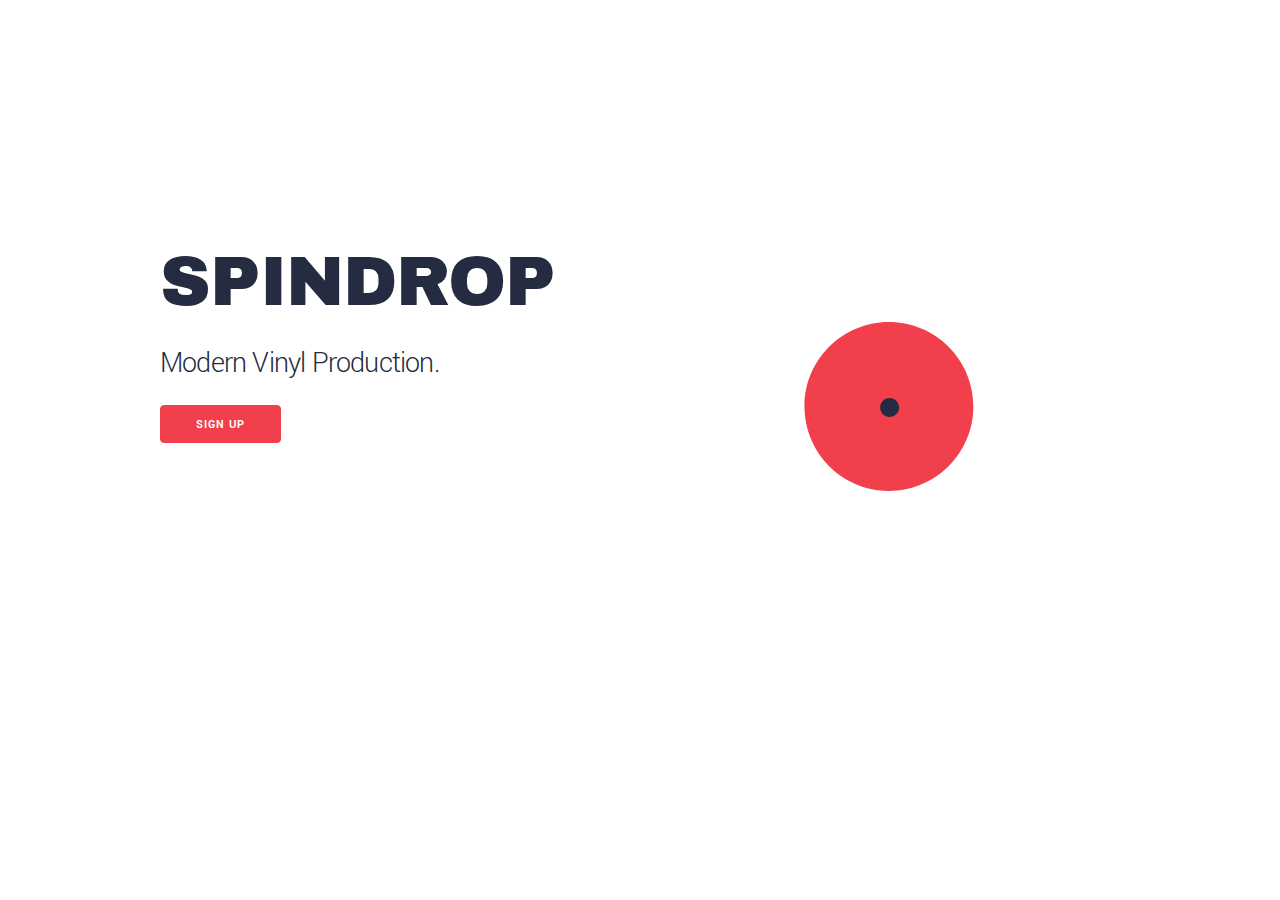
==== signup.html @ 9b6a0812 "awesome" ====
<!DOCTYPE html>
<html lang="en">
<head>

  <!-- Basic Page Needs
  –––––––––––––––––––––––––––––––––––––––––––––––––– -->
  <meta charset="utf-8">
  <title>Spindrop | Modern Vinyl Production</title>
  <meta name="description" content="">
  <meta name="author" content="">

  <!-- Mobile Specific Metas
  –––––––––––––––––––––––––––––––––––––––––––––––––– -->
  <meta name="viewport" content="width=device-width, initial-scale=1">

  <!-- FONT
  –––––––––––––––––––––––––––––––––––––––––––––––––– -->
  <link href='https://fonts.googleapis.com/css?family=Yantramanav:100,300|Archivo+Black' rel='stylesheet' type='text/css'>

  <!-- CSS
  –––––––––––––––––––––––––––––––––––––––––––––––––– -->
  <link rel="stylesheet" href="css/normalize.css">
  <link rel="stylesheet" href="css/skeleton.css">
  <link rel="stylesheet" href="css/kylesheet.css">

  <!-- Favicon
  –––––––––––––––––––––––––––––––––––––––––––––––––– -->
  <link rel="icon" type="image/png" href="images/favicon.png">

</head>
<body>

  <!-- Primary Page Layout
  –––––––––––––––––––––––––––––––––––––––––––––––––– -->
  <div class="container" id="hero">
    <div class="row">
      <div class="one-half column" style="margin-top: 25%">
        <h1>SPINDROP</h1>
        <h4>Modern Vinyl Production.</h4>
          <a class="typeform-share link" href="https://kyle144.typeform.com/to/S12D26" data-mode="1" target="_blank"><button class="button button-primary">Sign Up</button></a>
      </div>
      <div class="one-half column" style="margin-top: 25%">
        <div style="width:100%;height:100%;display:inline-block;" id="vinyl"></div>
      </div>
    </div>
  </div>
  

<!-- End Document
  –––––––––––––––––––––––––––––––––––––––––––––––––– -->
</body>
<script src="js/main.js"></script>
<script src="js/bodymovin.js" type="text/javascript"></script>
<script>(function(){var qs,js,q,s,d=document,gi=d.getElementById,ce=d.createElement,gt=d.getElementsByTagName,id='typef_orm',b='https://s3-eu-west-1.amazonaws.com/share.typeform.com/';if(!gi.call(d,id)){js=ce.call(d,'script');js.id=id;js.src=b+'share.js';q=gt.call(d,'script')[0];q.parentNode.insertBefore(js,q)}})()</script>
<script>

          var animData = {
              wrapper: document.getElementById('vinyl'),
              animType: 'svg',
              loop: true,
              prerender: true,
              autoplay: true,
              path: 'data.json'

          };
          var anim = bodymovin.loadAnimation(animData);
      </script>

</html>
---- css/skeleton.css ----
/*
* Skeleton V2.0.4
* Copyright 2014, Dave Gamache
* www.getskeleton.com
* Free to use under the MIT license.
* http://www.opensource.org/licenses/mit-license.php
* 12/29/2014
*/


/* Table of contents
––––––––––––––––––––––––––––––––––––––––––––––––––
- Grid
- Base Styles
- Typography
- Links
- Buttons
- Forms
- Lists
- Code
- Tables
- Spacing
- Utilities
- Clearing
- Media Queries
*/


/* Grid
–––––––––––––––––––––––––––––––––––––––––––––––––– */
.container {
  position: relative;
  width: 100%;
  max-width: 960px;
  margin: 0 auto;
  padding: 0 20px;
  box-sizing: border-box; }
.column,
.columns {
  width: 100%;
  float: left;
  box-sizing: border-box; }

/* For devices larger than 400px */
@media (min-width: 400px) {
  .container {
    width: 85%;
    padding: 0; }
}

/* For devices larger than 550px */
@media (min-width: 550px) {
  .container {
    width: 80%; }
  .column,
  .columns {
    margin-left: 4%; }
  .column:first-child,
  .columns:first-child {
    margin-left: 0; }

  .one.column,
  .one.columns                    { width: 4.66666666667%; }
  .two.columns                    { width: 13.3333333333%; }
  .three.columns                  { width: 22%;            }
  .four.columns                   { width: 30.6666666667%; }
  .five.columns                   { width: 39.3333333333%; }
  .six.columns                    { width: 48%;            }
  .seven.columns                  { width: 56.6666666667%; }
  .eight.columns                  { width: 65.3333333333%; }
  .nine.columns                   { width: 74.0%;          }
  .ten.columns                    { width: 82.6666666667%; }
  .eleven.columns                 { width: 91.3333333333%; }
  .twelve.columns                 { width: 100%; margin-left: 0; }

  .one-third.column               { width: 30.6666666667%; }
  .two-thirds.column              { width: 65.3333333333%; }

  .one-half.column                { width: 48%; }

  /* Offsets */
  .offset-by-one.column,
  .offset-by-one.columns          { margin-left: 8.66666666667%; }
  .offset-by-two.column,
  .offset-by-two.columns          { margin-left: 17.3333333333%; }
  .offset-by-three.column,
  .offset-by-three.columns        { margin-left: 26%;            }
  .offset-by-four.column,
  .offset-by-four.columns         { margin-left: 34.6666666667%; }
  .offset-by-five.column,
  .offset-by-five.columns         { margin-left: 43.3333333333%; }
  .offset-by-six.column,
  .offset-by-six.columns          { margin-left: 52%;            }
  .offset-by-seven.column,
  .offset-by-seven.columns        { margin-left: 60.6666666667%; }
  .offset-by-eight.column,
  .offset-by-eight.columns        { margin-left: 69.3333333333%; }
  .offset-by-nine.column,
  .offset-by-nine.columns         { margin-left: 78.0%;          }
  .offset-by-ten.column,
  .offset-by-ten.columns          { margin-left: 86.6666666667%; }
  .offset-by-eleven.column,
  .offset-by-eleven.columns       { margin-left: 95.3333333333%; }

  .offset-by-one-third.column,
  .offset-by-one-third.columns    { margin-left: 34.6666666667%; }
  .offset-by-two-thirds.column,
  .offset-by-two-thirds.columns   { margin-left: 69.3333333333%; }

  .offset-by-one-half.column,
  .offset-by-one-half.columns     { margin-left: 52%; }

}


/* Base Styles
–––––––––––––––––––––––––––––––––––––––––––––––––– */
/* NOTE
html is set to 62.5% so that all the REM measurements throughout Skeleton
are based on 10px sizing. So basically 1.5rem = 15px :) */
html {
  font-size: 62.5%; }
body {
  font-size: 1.5em; /* currently ems cause chrome bug misinterpreting rems on body element */
  line-height: 1.6;
  font-weight: 400;
  font-family: "Yantramanav", "HelveticaNeue", "Helvetica Neue", Helvetica, Arial, sans-serif;
  color: #252c41; }


/* Typography
–––––––––––––––––––––––––––––––––––––––––––––––––– */
h1, h2, h3, h4, h5, h6 {
  margin-top: 0;
  margin-bottom: 2rem;
  font-weight: 300; }
h1 { font-family: "Archivo Black"; font-size: 5.0rem; line-height: 1.2;  letter-spacing: -.1rem;}
h2 { font-size: 3.3rem; line-height: 1.25; letter-spacing: -.1rem; }
h3 { font-size: 3.0rem; line-height: 1.3;  letter-spacing: -.1rem; }
h4 { font-size: 2.4rem; line-height: 1.35; letter-spacing: -.08rem; }
h5 { font-size: 1.8rem; line-height: 1.5;  letter-spacing: -.05rem; }
h6 { font-size: 1.5rem; line-height: 1.6;  letter-spacing: 0; }

/* Larger than phablet */
@media (min-width: 750px) {
  h1 { font-size: 7.0rem; }
  h2 { font-size: 4.2rem; }
  h3 { font-size: 3.6rem; }
  h4 { font-size: 3.0rem; }
  h5 { font-size: 2.4rem; }
  h6 { font-size: 1.5rem; }
}

p {
  margin-top: 0; }


/* Links
–––––––––––––––––––––––––––––––––––––––––––––––––– */
a {
  color: #1EAEDB; }
a:hover {
  color: #0FA0CE; }


/* Buttons
–––––––––––––––––––––––––––––––––––––––––––––––––– */
.button,
button,
input[type="submit"],
input[type="reset"],
input[type="button"] {
  display: inline-block;
  height: 38px;
  padding: 0 35px;
  color: #252c41;
  text-align: center;
  font-size: 12px;
  font-weight: 600;
  line-height: 38px;
  letter-spacing: .1rem;
  text-transform: uppercase;
  text-decoration: none;
  white-space: nowrap;
  background-color: transparent;
  border-radius: 4px;
  border: 1px solid #252c41;
  cursor: pointer;
  box-sizing: border-box; }
.button:hover,
button:hover,
input[type="submit"]:hover,
input[type="reset"]:hover,
input[type="button"]:hover,
.button:focus,
button:focus,
input[type="submit"]:focus,
input[type="reset"]:focus,
input[type="button"]:focus {
  color: #333;
  border-color: #888;
  outline: 0; }
.button.button-primary,
button.button-primary,
input[type="submit"].button-primary,
input[type="reset"].button-primary,
input[type="button"].button-primary {
  color: #FFF;
  background-color: #f1404b;
  border-color: #f1404b; }
.button.button-primary:hover,
button.button-primary:hover,
input[type="submit"].button-primary:hover,
input[type="reset"].button-primary:hover,
input[type="button"].button-primary:hover,
.button.button-primary:focus,
button.button-primary:focus,
input[type="submit"].button-primary:focus,
input[type="reset"].button-primary:focus,
input[type="button"].button-primary:focus {
  color: #FFF;
  background-color: #f1404b;
  border-color: #f1404b; }


/* Forms
–––––––––––––––––––––––––––––––––––––––––––––––––– */
input[type="email"],
input[type="number"],
input[type="search"],
input[type="text"],
input[type="tel"],
input[type="url"],
input[type="password"],
textarea,
select {
  height: 38px;
  padding: 6px 10px; /* The 6px vertically centers text on FF, ignored by Webkit */
  background-color: #fff;
  border: 1px solid #D1D1D1;
  border-radius: 4px;
  box-shadow: none;
  box-sizing: border-box; }
/* Removes awkward default styles on some inputs for iOS */
input[type="email"],
input[type="number"],
input[type="search"],
input[type="text"],
input[type="tel"],
input[type="url"],
input[type="password"],
textarea {
  -webkit-appearance: none;
     -moz-appearance: none;
          appearance: none; }
textarea {
  min-height: 65px;
  padding-top: 6px;
  padding-bottom: 6px; }
input[type="email"]:focus,
input[type="number"]:focus,
input[type="search"]:focus,
input[type="text"]:focus,
input[type="tel"]:focus,
input[type="url"]:focus,
input[type="password"]:focus,
textarea:focus,
select:focus {
  border: 1px solid #33C3F0;
  outline: 0; }
label,
legend {
  display: block;
  margin-bottom: .5rem;
  font-weight: 600; }
fieldset {
  padding: 0;
  border-width: 0; }
input[type="checkbox"],
input[type="radio"] {
  display: inline; }
label > .label-body {
  display: inline-block;
  margin-left: .5rem;
  font-weight: normal; }


/* Lists
–––––––––––––––––––––––––––––––––––––––––––––––––– */
ul {
  list-style: circle inside; }
ol {
  list-style: decimal inside; }
ol, ul {
  padding-left: 0;
  margin-top: 0; }
ul ul,
ul ol,
ol ol,
ol ul {
  margin: 1.5rem 0 1.5rem 3rem;
  font-size: 90%; }
li {
  margin-bottom: 1rem; }


/* Code
–––––––––––––––––––––––––––––––––––––––––––––––––– */
code {
  padding: .2rem .5rem;
  margin: 0 .2rem;
  font-size: 90%;
  white-space: nowrap;
  background: #F1F1F1;
  border: 1px solid #E1E1E1;
  border-radius: 4px; }
pre > code {
  display: block;
  padding: 1rem 1.5rem;
  white-space: pre; }


/* Tables
–––––––––––––––––––––––––––––––––––––––––––––––––– */
th,
td {
  padding: 12px 15px;
  text-align: left;
  border-bottom: 1px solid #E1E1E1; }
th:first-child,
td:first-child {
  padding-left: 0; }
th:last-child,
td:last-child {
  padding-right: 0; }


/* Spacing
–––––––––––––––––––––––––––––––––––––––––––––––––– */
button,
.button {
  margin-bottom: 1rem; }
input,
textarea,
select,
fieldset {
  margin-bottom: 1.5rem; }
pre,
blockquote,
dl,
figure,
table,
p,
ul,
ol,
form {
  margin-bottom: 2.5rem; }


/* Utilities
–––––––––––––––––––––––––––––––––––––––––––––––––– */
.u-full-width {
  width: 100%;
  box-sizing: border-box; }
.u-max-full-width {
  max-width: 100%;
  box-sizing: border-box; }
.u-pull-right {
  float: right; }
.u-pull-left {
  float: left; }


/* Misc
–––––––––––––––––––––––––––––––––––––––––––––––––– */
hr {
  margin-top: 3rem;
  margin-bottom: 3.5rem;
  border-width: 0;
  border-top: 1px solid #E1E1E1; }


/* Clearing
–––––––––––––––––––––––––––––––––––––––––––––––––– */

/* Self Clearing Goodness */
.container:after,
.row:after,
.u-cf {
  content: "";
  display: table;
  clear: both; }


/* Media Queries
–––––––––––––––––––––––––––––––––––––––––––––––––– */
/*
Note: The best way to structure the use of media queries is to create the queries
near the relevant code. For example, if you wanted to change the styles for buttons
on small devices, paste the mobile query code up in the buttons section and style it
there.
*/


/* Larger than mobile */
@media (min-width: 400px) {}

/* Larger than phablet (also point when grid becomes active) */
@media (min-width: 550px) {}

/* Larger than tablet */
@media (min-width: 750px) {}

/* Larger than desktop */
@media (min-width: 1000px) {}

/* Larger than Desktop HD */
@media (min-width: 1200px) {}
---- css/kylesheet.css ----
html, body {
	height: 100%;
}
#hero {
	height: 90%;
}
h1 {
	text-transform: uppercase;
}
.center {
	text-align: center;
}
.img-responsive {
	max-width: 100%;
}
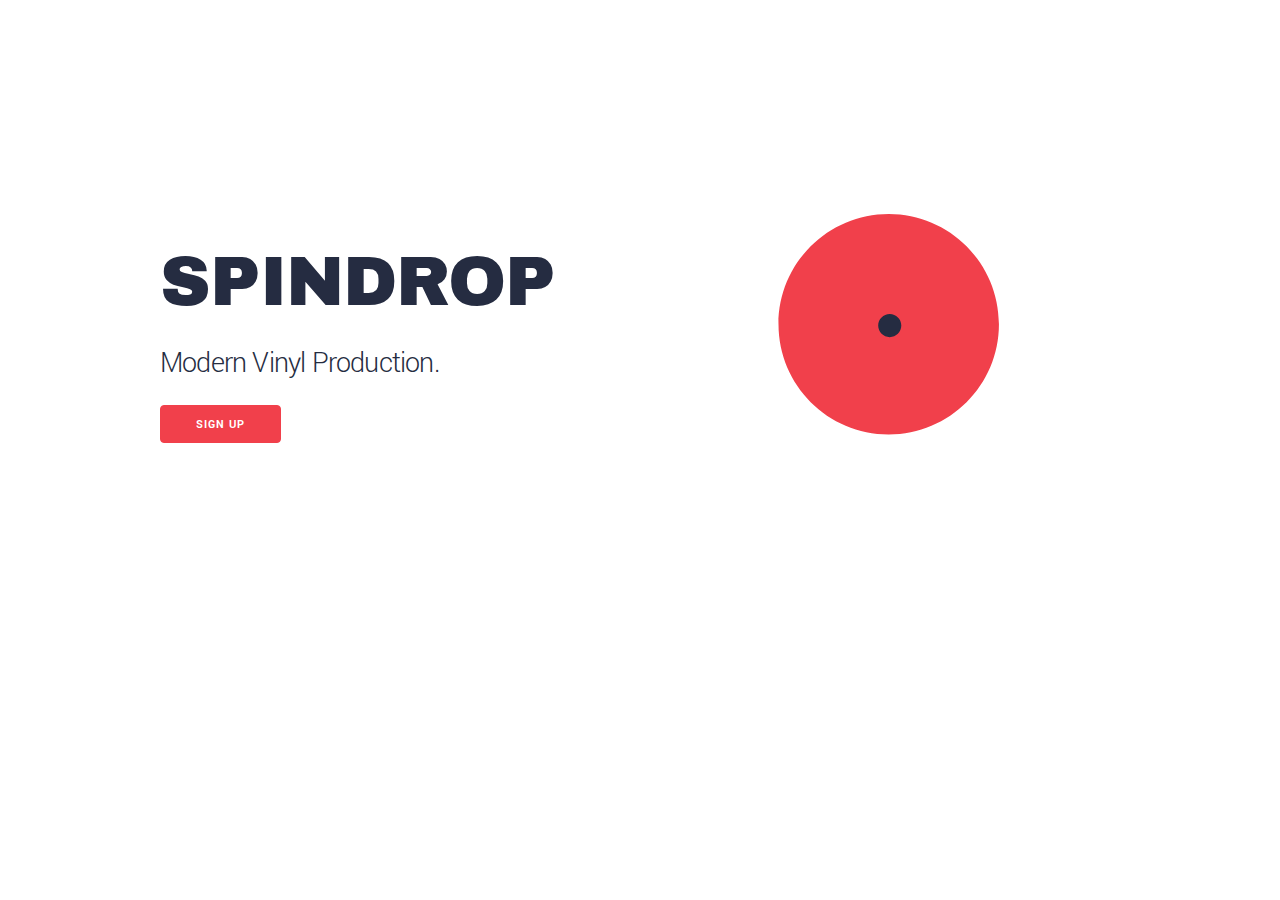
==== commit 088315ac: "no more red circle" ====
--- a/signup.html
+++ b/signup.html
@@ -39,7 +39,7 @@
         <h4>Modern Vinyl Production.</h4>
           <a class="typeform-share link" href="https://kyle144.typeform.com/to/S12D26" data-mode="1" target="_blank"><button class="button button-primary">Sign Up</button></a>
       </div>
-      <div class="one-half column" style="margin-top: 25%">
+      <div class="one-half column" style="margin-top: 10%">
         <div style="width:100%;height:100%;display:inline-block;" id="vinyl"></div>
       </div>
     </div>
--- a/css/kylesheet.css
+++ b/css/kylesheet.css
@@ -12,4 +12,7 @@
 }
 .img-responsive {
 	max-width: 100%;
+}
+#vinyl {
+	z-index: -10;
 }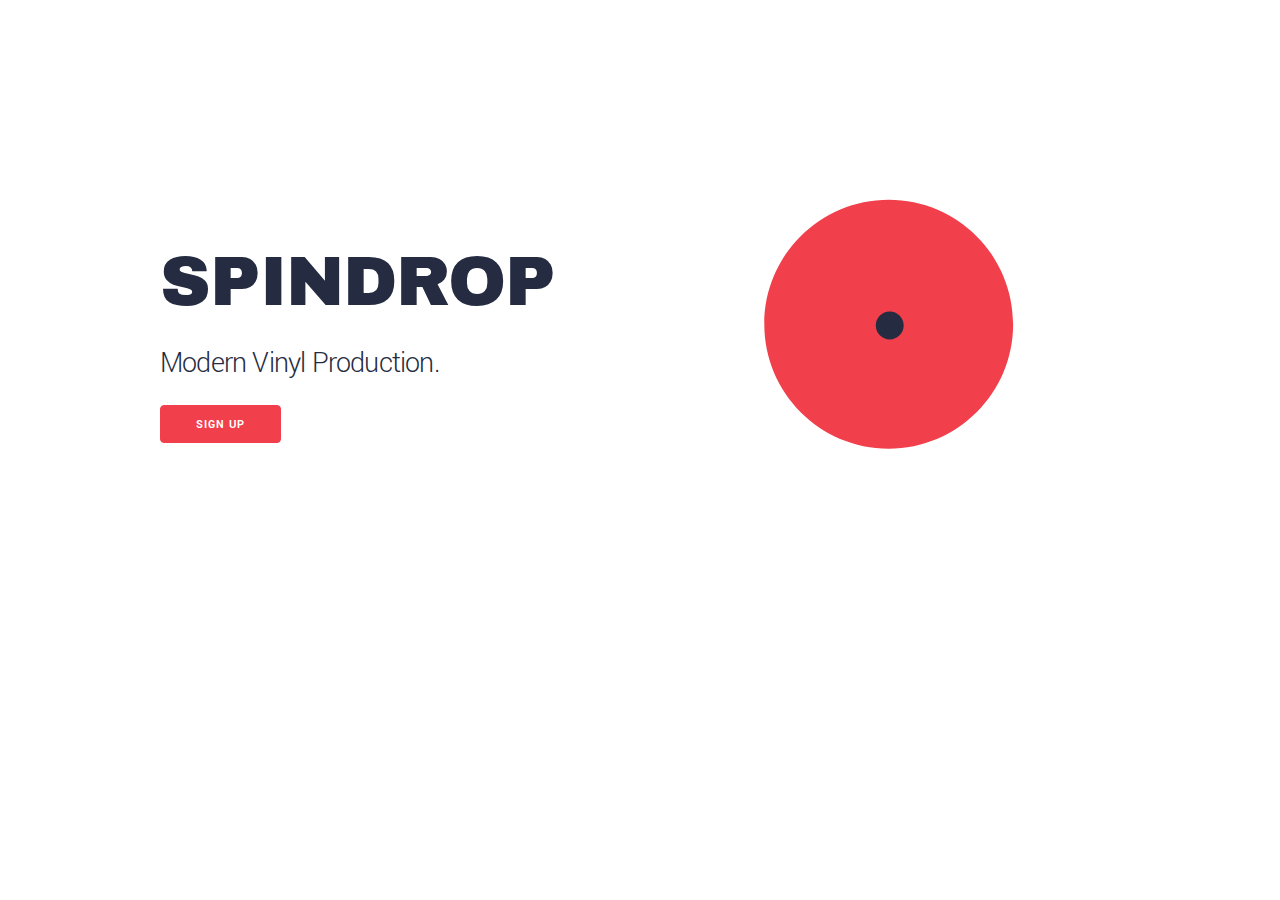
==== commit e13e5765: "no more red circle" ====
--- a/signup.html
+++ b/signup.html
@@ -25,7 +25,23 @@
 
   <!-- Favicon
   –––––––––––––––––––––––––––––––––––––––––––––––––– -->
-  <link rel="icon" type="image/png" href="images/favicon.png">
+  <link rel="apple-touch-icon" sizes="57x57" href="/apple-icon-57x57.png">
+  <link rel="apple-touch-icon" sizes="60x60" href="/apple-icon-60x60.png">
+  <link rel="apple-touch-icon" sizes="72x72" href="/apple-icon-72x72.png">
+  <link rel="apple-touch-icon" sizes="76x76" href="/apple-icon-76x76.png">
+  <link rel="apple-touch-icon" sizes="114x114" href="/apple-icon-114x114.png">
+  <link rel="apple-touch-icon" sizes="120x120" href="/apple-icon-120x120.png">
+  <link rel="apple-touch-icon" sizes="144x144" href="/apple-icon-144x144.png">
+  <link rel="apple-touch-icon" sizes="152x152" href="/apple-icon-152x152.png">
+  <link rel="apple-touch-icon" sizes="180x180" href="/apple-icon-180x180.png">
+  <link rel="icon" type="image/png" sizes="192x192"  href="/android-icon-192x192.png">
+  <link rel="icon" type="image/png" sizes="32x32" href="/favicon-32x32.png">
+  <link rel="icon" type="image/png" sizes="96x96" href="/favicon-96x96.png">
+  <link rel="icon" type="image/png" sizes="16x16" href="/favicon-16x16.png">
+  <link rel="manifest" href="/manifest.json">
+  <meta name="msapplication-TileColor" content="#ffffff">
+  <meta name="msapplication-TileImage" content="/ms-icon-144x144.png">
+  <meta name="theme-color" content="#ffffff">
 
 </head>
 <body>
--- a/css/skeleton.css
+++ b/css/skeleton.css
@@ -121,7 +121,7 @@
 html {
   font-size: 62.5%; }
 body {
-  font-size: 1.5em; /* currently ems cause chrome bug misinterpreting rems on body element */
+  font-size: 1.8em; /* currently ems cause chrome bug misinterpreting rems on body element */
   line-height: 1.6;
   font-weight: 400;
   font-family: "Yantramanav", "HelveticaNeue", "Helvetica Neue", Helvetica, Arial, sans-serif;
--- a/css/kylesheet.css
+++ b/css/kylesheet.css
@@ -6,6 +6,7 @@
 }
 h1 {
 	text-transform: uppercase;
+	z-index: 10;
 }
 .center {
 	text-align: center;
@@ -15,4 +16,101 @@
 }
 #vinyl {
 	z-index: -10;
-}+}
+.red {
+	color: #f1404b;
+}
+.footer {
+	background-color: #252c41;
+	padding-top: 40px;
+	padding-bottom: 40px;
+}
+
+/* Card */
+.card-image {
+  display: block;
+  position: relative; }
+  .card-image img {
+    display: block; }
+  .card-image.is-square img, .card-image.is-4x3 img, .card-image.is-3x2 img {
+    bottom: 0;
+    left: 0;
+    position: absolute;
+    right: 0;
+    top: 0;
+    height: 100%;
+    width: 100%; }
+  .card-image.is-square {
+    padding-top: 100%; }
+  .card-image.is-4x3 {
+    padding-top: 75%; }
+  .card-image.is-3x2 {
+    padding-top: 66.6666%; }
+
+.card-content {
+  padding: 20px; }
+  .card-content .title + .subtitle {
+    margin-top: -20px; }
+
+.card-footer {
+  background: #fff;
+  display: block;
+  padding: 10px; }
+
+.card {
+  background: white;
+  box-shadow: 0 2px 3px rgba(0, 0, 0, 0.1), 0 0 0 1px rgba(0, 0, 0, 0.1);
+  max-width: 100%;
+  position: relative;
+  width: 300px; }
+  .card .media:not(:last-child) {
+    margin-bottom: 10px; }
+  .card.is-rounded {
+    border-radius: 5px; }
+.card figure {
+	margin: 0;
+}
+.image {
+  display: block;
+  position: relative; }
+  .image img {
+    display: block; }
+  .image.is-square img, .image.is-1by1 img, .image.is-4by3 img, .image.is-3by2 img, .image.is-16by9 img, .image.is-2by1 img {
+    bottom: 0;
+    left: 0;
+    position: absolute;
+    right: 0;
+    top: 0;
+    height: 100%;
+    width: 100%; }
+  .image.is-square, .image.is-1by1 {
+    padding-top: 100%; }
+  .image.is-4by3 {
+    padding-top: 75%; }
+  .image.is-3by2 {
+    padding-top: 66.6666%; }
+  .image.is-16by9 {
+    padding-top: 56.25%; }
+  .image.is-2by1 {
+    padding-top: 50%; }
+  .image.is-16x16 {
+    height: 16px;
+    width: 16px; }
+  .image.is-24x24 {
+    height: 24px;
+    width: 24px; }
+  .image.is-32x32 {
+    height: 32px;
+    width: 32px; }
+  .image.is-48x48 {
+    height: 48px;
+    width: 48px; }
+  .image.is-64x64 {
+    height: 64px;
+    width: 64px; }
+  .image.is-96x96 {
+    height: 96px;
+    width: 96px; }
+  .image.is-128x128 {
+    height: 128px;
+    width: 128px; }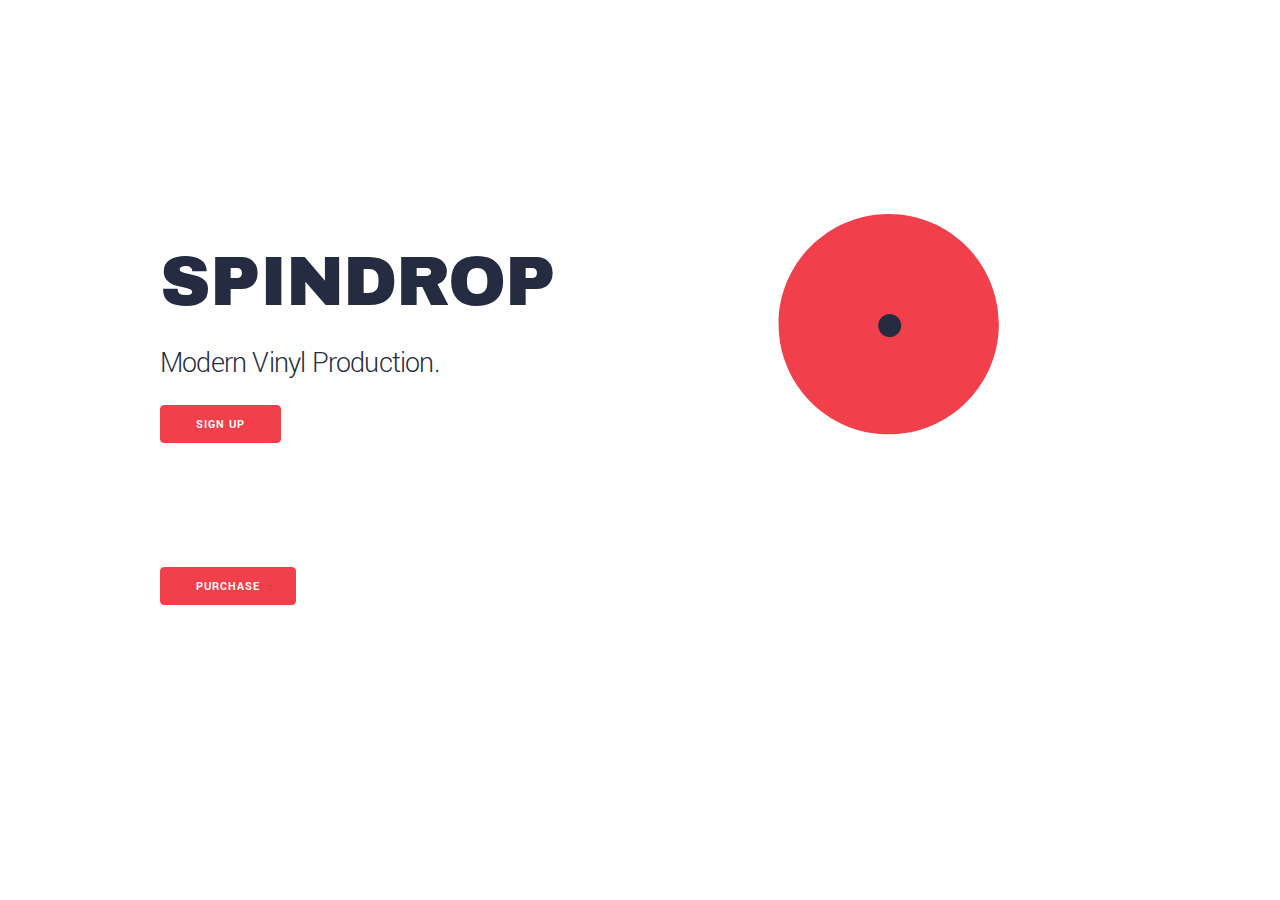
==== commit dea8534f: "adds track page" ====
--- a/signup.html
+++ b/signup.html
@@ -59,6 +59,37 @@
         <div style="width:100%;height:100%;display:inline-block;" id="vinyl"></div>
       </div>
     </div>
+    <script   src="https://code.jquery.com/jquery-1.12.2.min.js"   integrity="sha256-lZFHibXzMHo3GGeehn1hudTAP3Sc0uKXBXAzHX1sjtk="   crossorigin="anonymous"></script>
+    <script src="https://checkout.stripe.com/checkout.js"></script>
+
+      <button id="customButton" class="button button-primary">Purchase</button>
+
+      <script>
+        var handler = StripeCheckout.configure({
+          key: 'pk_test_dif4XYlM6w9HhcP9qN3OfA7f',
+          image: '/img/documentation/checkout/marketplace.png',
+          locale: 'auto',
+          token: function(token) {
+            // Use the token to create the charge with a server-side script.
+            // You can access the token ID with `token.id`
+          }
+        });
+
+        $('#customButton').on('click', function(e) {
+          // Open Checkout with further options
+          handler.open({
+            name: 'Demo Site',
+            description: '2 widgets',
+            amount: 2000
+          });
+          e.preventDefault();
+        });
+
+        // Close Checkout on page navigation
+        $(window).on('popstate', function() {
+          handler.close();
+        });
+      </script>
   </div>
   
 
--- a/css/kylesheet.css
+++ b/css/kylesheet.css
@@ -1,8 +1,12 @@
 html, body {
 	height: 100%;
 }
+.cssco.cssco--x1 
+  -webkit-filter: grayscale(10%) contrast(80%);
+  filter: grayscale(10%) contrast(80%);
 #hero {
 	height: 90%;
+  max-height: 705px;
 }
 h1 {
 	text-transform: uppercase;
@@ -113,4 +117,49 @@
     width: 96px; }
   .image.is-128x128 {
     height: 128px;
-    width: 128px; }+    width: 128px; }
+
+.ca3-scroll-down-arrow {
+  background-image: url(../images/down-arrow.svg);
+  background-size: contain;
+  background-repeat: no-repeat;
+}
+
+.ca3-scroll-down-link {
+  cursor:pointer;
+  height: 60px;
+  width: 40px;
+  margin: 0px 0 0 -20px;
+  line-height: 60px;
+  position: absolute;
+  left: 50%;
+  bottom: 0px;
+  color: #FFF;
+  text-align: center;
+  font-size: 70px;
+  z-index: 100;
+  text-decoration: none;
+  text-shadow: 0px 0px 1px rgba(0, 0, 0, 0.4);
+
+  -webkit-animation: ca3_fade_move_down 2s ease-in-out infinite;
+  -moz-animation:    ca3_fade_move_down 2s ease-in-out infinite;
+  animation:         ca3_fade_move_down 2s ease-in-out infinite;
+}
+
+
+/*animated scroll arrow animation*/
+@-webkit-keyframes ca3_fade_move_down {
+  0%   { -webkit-transform:translate(0,-20px); opacity: 0;  }
+  50%  { opacity: 1;  }
+  100% { -webkit-transform:translate(0,20px); opacity: 0; }
+}
+@-moz-keyframes ca3_fade_move_down {
+  0%   { -moz-transform:translate(0,-20px); opacity: 0;  }
+  50%  { opacity: 1;  }
+  100% { -moz-transform:translate(0,20px); opacity: 0; }
+}
+@keyframes ca3_fade_move_down {
+  0%   { transform:translate(0,-20px); opacity: 0;  }
+  50%  { opacity: 1;  }
+  100% { transform:translate(0,20px); opacity: 0; }
+}